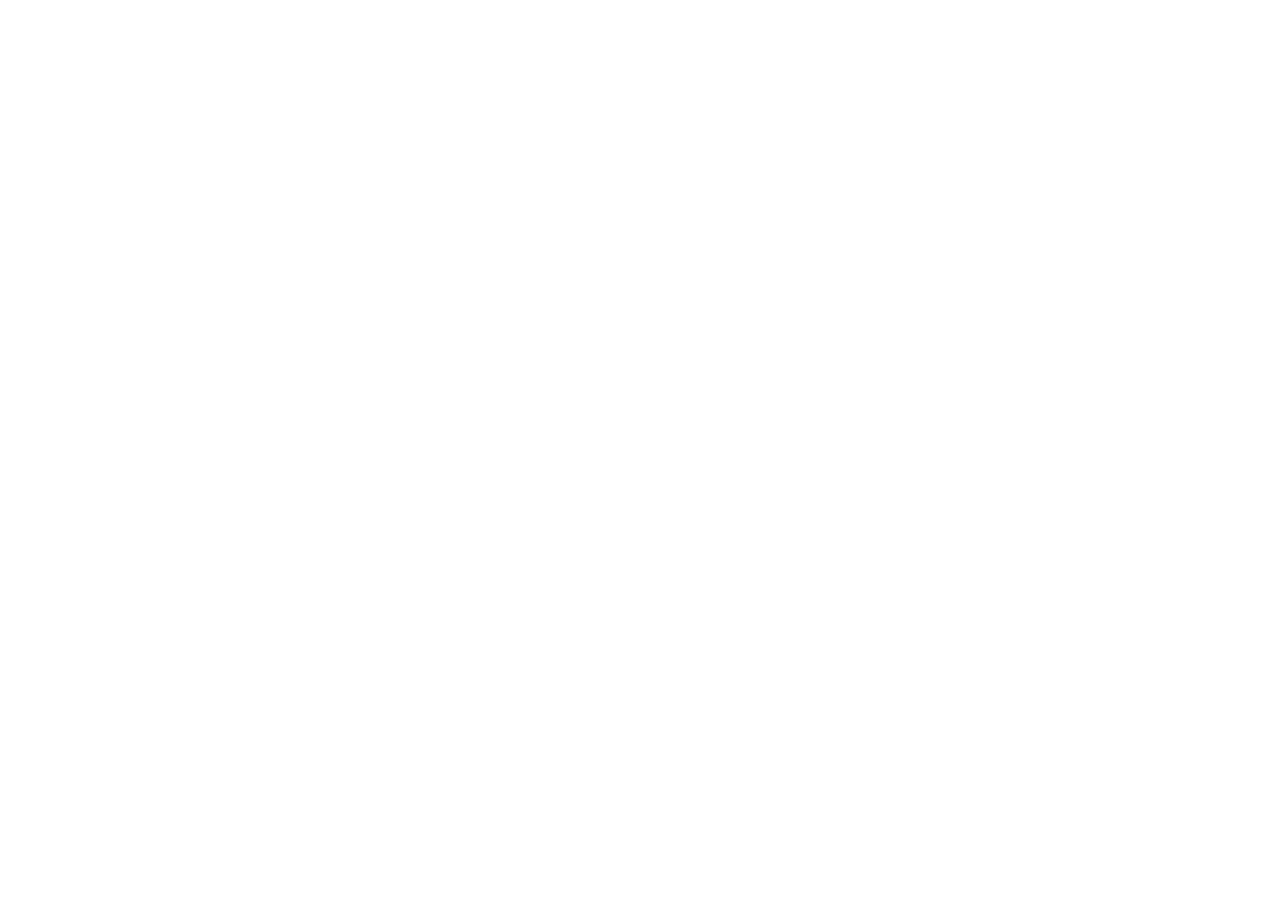
==== index.html @ 9038a93a "criei a página principal" ====
<!DOCTYPE html>
<html lang="pt-br">
<head>
    <meta charset="UTF-8">
    <meta http-equiv="X-UA-Compatible" content="IE=edge">
    <meta name="viewport" content="width=device-width, initial-scale=1.0">
    <link rel="shortcut icon" href="favicon.ico" type="image/x-icon">
    <title>Projeto Redes Sociais</title>
</head>
<body>
    
</body>
</html>
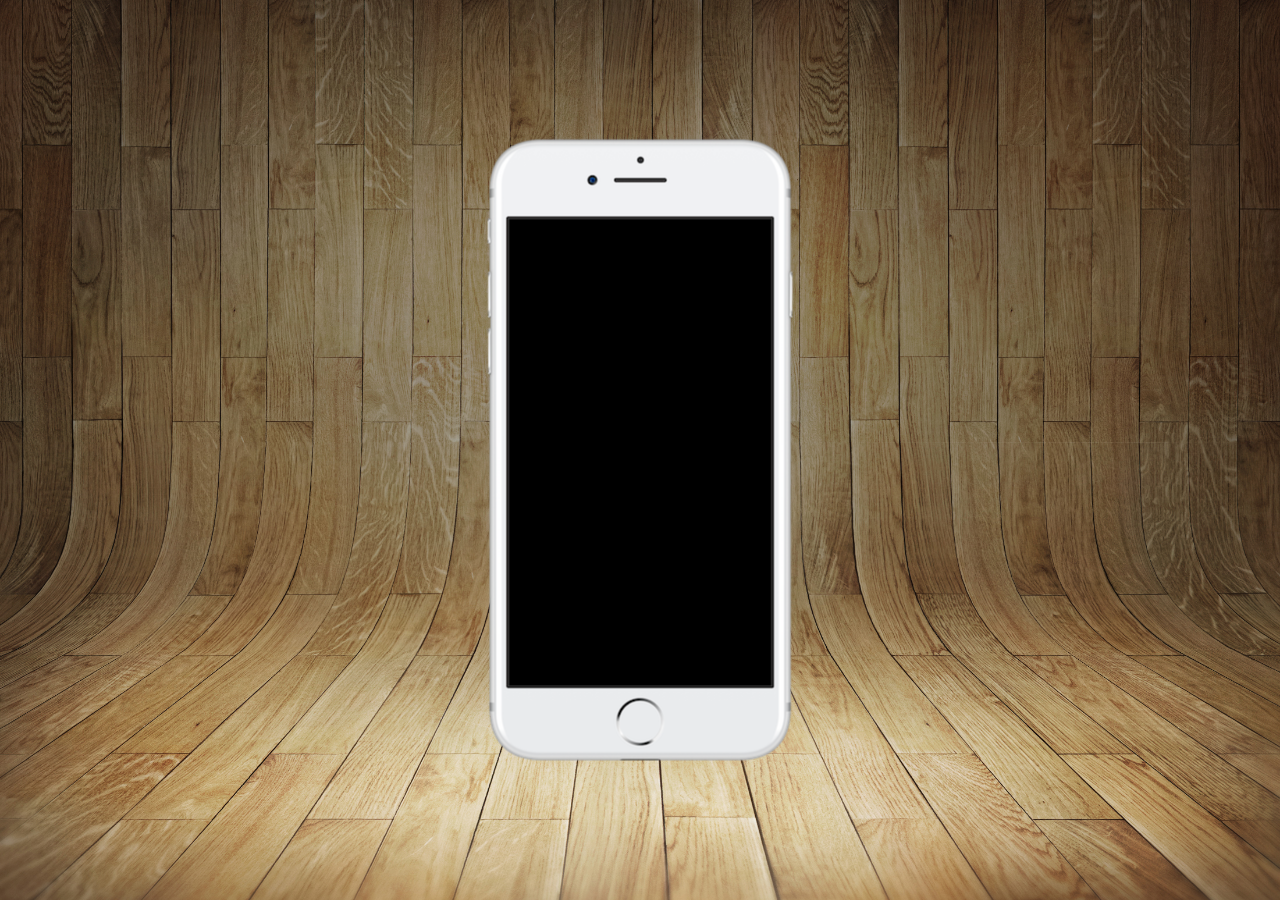
==== commit 423e9363: "inicio do projeto" ====
--- a/index.html
+++ b/index.html
@@ -6,8 +6,16 @@
     <meta name="viewport" content="width=device-width, initial-scale=1.0">
     <link rel="shortcut icon" href="favicon.ico" type="image/x-icon">
     <title>Projeto Redes Sociais</title>
+    <link rel="stylesheet" href="estilos/style.css">
 </head>
 <body>
-    
+    <main>
+        <section id="telefone">
+
+        </section>
+        <section id="redes-sociais">
+
+        </section>
+    </main>
 </body>
 </html>--- a/estilos/style.css
+++ b/estilos/style.css
@@ -0,0 +1,35 @@
+@charset "UTF-8";
+
+*{
+    margin: 0px;
+    padding: 0px;
+    font-family: Arial, Helvetica, sans-serif;
+}
+
+html, body{
+    height: 100vh;
+    width: 100vw;
+    background-color: black;
+}
+
+body{
+    background: url('../imagens/fundo-madeira.jpg') no-repeat top center;
+    background-size: cover;
+    background-attachment: fixed;
+}
+
+main{
+    position: relative;
+    height: 100vh;
+}
+
+section#telefone {
+    position: absolute;
+    top: 50%;
+    left: 50%;
+    transform: translate(-50%, -50%);
+    height: 627px;
+    width: 311px;
+    background: url('../imagens/frame-iphone.png') no-repeat;
+
+}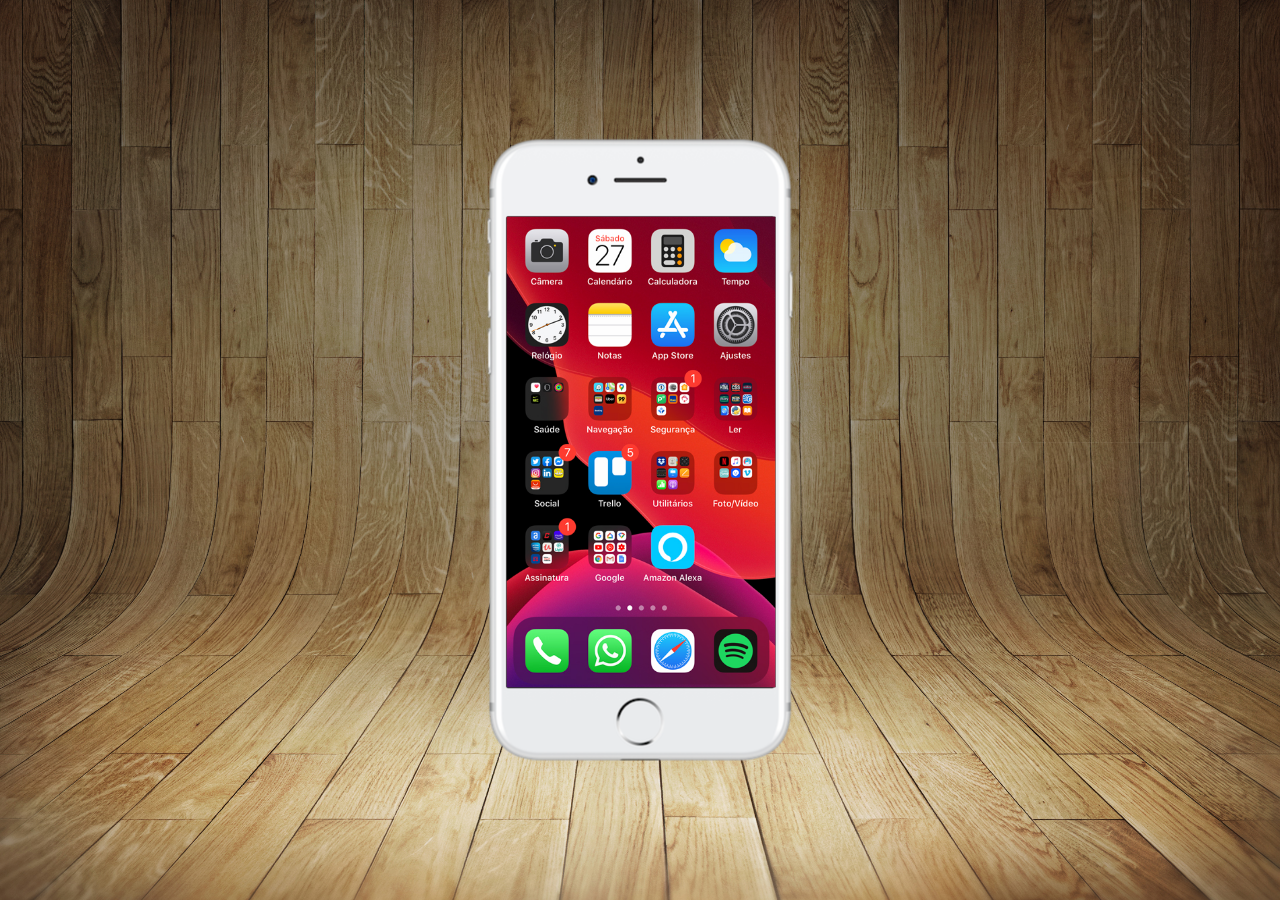
==== commit 8df16f8a: "Criei a tela home" ====
--- a/index.html
+++ b/index.html
@@ -11,7 +11,7 @@
 <body>
     <main>
         <section id="telefone">
-
+            <iframe src="home.html" name="tela" id="tela" frameborder="0"></iframe>
         </section>
         <section id="redes-sociais">
 
--- a/estilos/style.css
+++ b/estilos/style.css
@@ -16,6 +16,9 @@
     background: url('../imagens/fundo-madeira.jpg') no-repeat top center;
     background-size: cover;
     background-attachment: fixed;
+    overflow-x: hidden;
+    overflow-y: hidden;
+    
 }
 
 main{
@@ -32,4 +35,12 @@
     width: 311px;
     background: url('../imagens/frame-iphone.png') no-repeat;
 
+}
+
+iframe#tela {
+    position: relative;
+    top: 80px;
+    left: 22px;
+    width: 269px;
+    height: 471px;
 }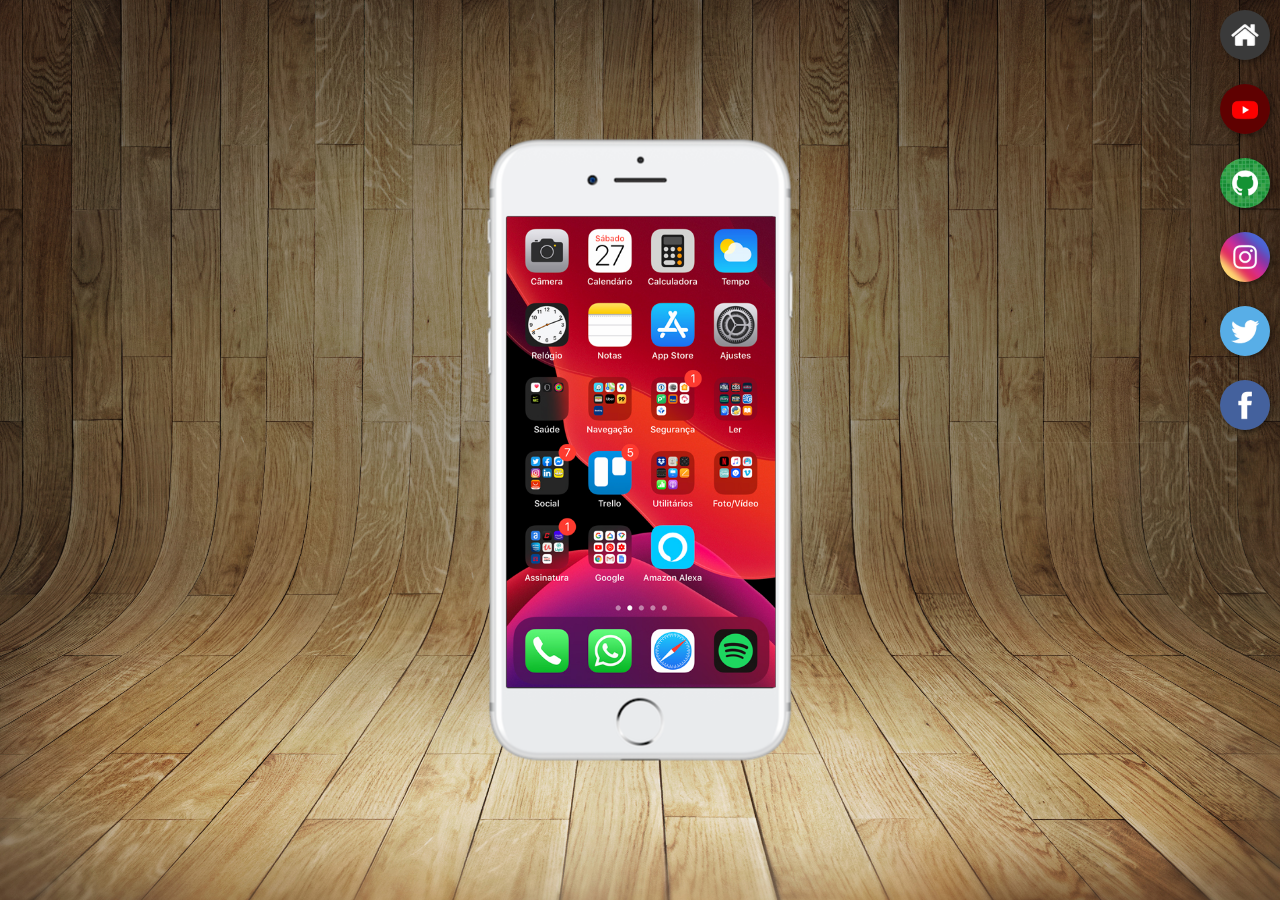
==== commit 13c00f6a: "Criei botões laterais" ====
--- a/index.html
+++ b/index.html
@@ -11,10 +11,17 @@
 <body>
     <main>
         <section id="telefone">
-            <iframe src="home.html" name="tela" id="tela" frameborder="0"></iframe>
+            <iframe src="home.html" name="tela" id="tela" frameborder="0">
+                Seu navegador não é compatível com isso.
+            </iframe>
         </section>
         <section id="redes-sociais">
-
+            <a href="#" target="tela"><img src="imagens/logo-home.jpg" alt=""></a><br>
+            <a href="#" target="tela"><img src="imagens/logo-youtube.jpg" alt=""></a><br>
+            <a href="#" target="tela"><img src="imagens/logo-github.jpg" alt=""></a><br>
+            <a href="#" target="tela"><img src="imagens/logo-instagram.jpg" alt=""></a><br>
+            <a href="#" target="tela"><img src="imagens/logo-twitter.jpg" alt=""></a><br>
+            <a href="#" target="tela"><img src="imagens/logo-facebook.jpg" alt=""></a>
         </section>
     </main>
 </body>
--- a/estilos/style.css
+++ b/estilos/style.css
@@ -43,4 +43,23 @@
     left: 22px;
     width: 269px;
     height: 471px;
+}
+
+section#redes-sociais{
+    text-align: right;
+}
+
+section#redes-sociais img{
+    width: 50px;
+    margin: 10px;
+    border-radius: 50%;
+    box-shadow: 2px 2px 5px rgba(0, 0, 0, 0.400);
+    box-sizing: border-box;
+}
+
+section#redes-sociais img:hover {
+    border: 2px solid black;
+    transform: translate(-3px, -3px);
+    box-shadow: 5px 5px 10px rgba(0, 0, 0, 0.61);
+    transition: transform 0.1s;
 }